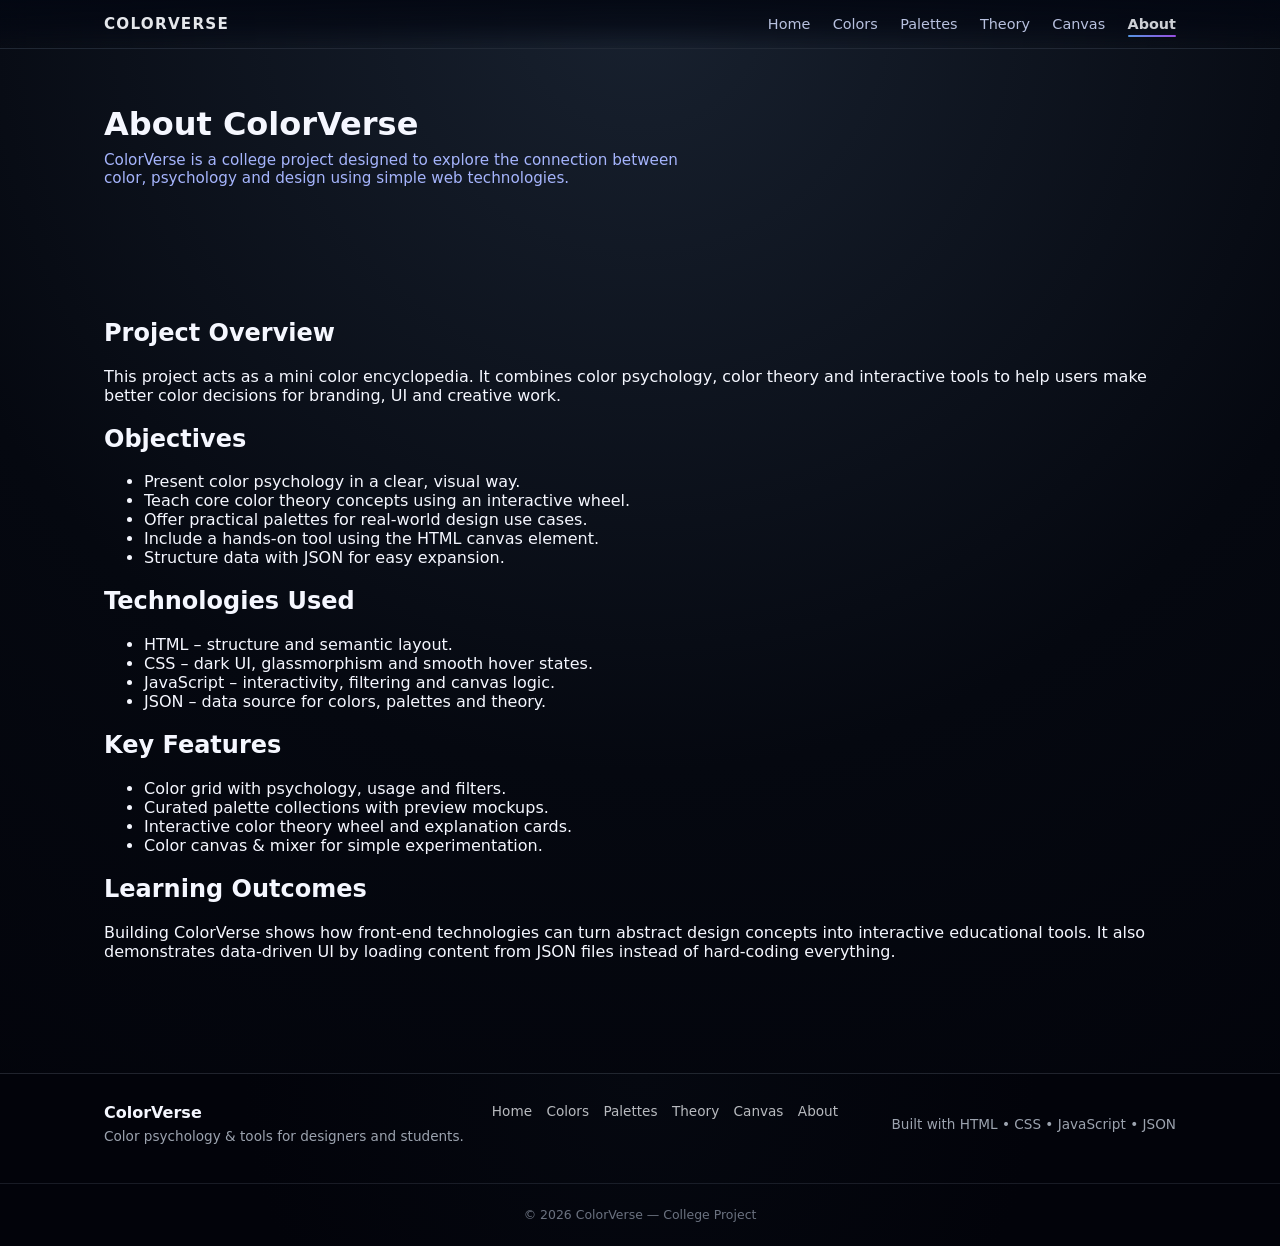
==== about.html @ 029b0ada "first" ====
<!DOCTYPE html>
<html lang="en">
  <head>
    <meta charset="UTF-8" />
    <meta name="viewport" content="width=device-width, initial-scale=1.0" />
    <title>About – ColorVerse</title>
    <link rel="stylesheet" href="css/main.css" />
  </head>
  <body data-page="about">
    <header class="site-header">
      <div class="navbar container">
        <div class="nav-logo">
          <a href="index.html">ColorVerse</a>
        </div>
        <nav class="nav-links">
          <a href="index.html" data-nav="home">Home</a>
          <a href="colors.html" data-nav="colors">Colors</a>
          <a href="palettes.html" data-nav="palettes">Palettes</a>
          <a href="theory.html" data-nav="theory">Theory</a>
          <a href="canvas.html" data-nav="canvas">Canvas</a>
          <a href="about.html" data-nav="about">About</a>
        </nav>
      </div>
    </header>

    <main class="page-main about-main">
      <section class="section about-hero">
        <div class="container">
          <h1 class="page-title">About ColorVerse</h1>
          <p class="section-description">
            ColorVerse is a college project designed to explore the connection
            between color, psychology and design using simple web technologies.
          </p>
        </div>
      </section>

      <section class="section">
        <div class="container about-grid">
          <article class="about-card">
            <h2>Project Overview</h2>
            <p>
              This project acts as a mini color encyclopedia. It combines color
              psychology, color theory and interactive tools to help users make
              better color decisions for branding, UI and creative work.
            </p>
          </article>

          <article class="about-card">
            <h2>Objectives</h2>
            <ul>
              <li>Present color psychology in a clear, visual way.</li>
              <li>Teach core color theory concepts using an interactive wheel.</li>
              <li>Offer practical palettes for real-world design use cases.</li>
              <li>Include a hands-on tool using the HTML canvas element.</li>
              <li>Structure data with JSON for easy expansion.</li>
            </ul>
          </article>

          <article class="about-card">
            <h2>Technologies Used</h2>
            <ul>
              <li>HTML – structure and semantic layout.</li>
              <li>CSS – dark UI, glassmorphism and smooth hover states.</li>
              <li>JavaScript – interactivity, filtering and canvas logic.</li>
              <li>JSON – data source for colors, palettes and theory.</li>
            </ul>
          </article>

          <article class="about-card">
            <h2>Key Features</h2>
            <ul>
              <li>Color grid with psychology, usage and filters.</li>
              <li>Curated palette collections with preview mockups.</li>
              <li>Interactive color theory wheel and explanation cards.</li>
              <li>Color canvas &amp; mixer for simple experimentation.</li>
            </ul>
          </article>

          <article class="about-card">
            <h2>Learning Outcomes</h2>
            <p>
              Building ColorVerse shows how front-end technologies can turn
              abstract design concepts into interactive educational tools. It
              also demonstrates data-driven UI by loading content from JSON
              files instead of hard-coding everything.
            </p>
          </article>
        </div>
      </section>
    </main>

    <footer class="site-footer">
      <div class="container footer-content">
        <div class="footer-brand">
          <h3>ColorVerse</h3>
          <p>Color psychology &amp; tools for designers and students.</p>
        </div>
        <div class="footer-links">
          <a href="index.html">Home</a>
          <a href="colors.html">Colors</a>
          <a href="palettes.html">Palettes</a>
          <a href="theory.html">Theory</a>
          <a href="canvas.html">Canvas</a>
          <a href="about.html">About</a>
        </div>
        <div class="footer-tech">
          <p>Built with HTML • CSS • JavaScript • JSON</p>
        </div>
      </div>
      <div class="footer-bottom">
        <p>© 2026 ColorVerse — College Project</p>
      </div>
    </footer>

    <script src="js/common.js"></script>
  </body>
</html>
---- css/main.css ----
/* Base reset / layout */
:root {
  --bg-0: #02030a;
  --bg-1: #050810;
  --bg-2: #18212f;
  --text: #f5f7ff;
  --text-strong: #e5e7eb;
  --muted: #9ca3af;
  --muted-2: #6b7280;
  --border: rgba(148, 163, 184, 0.2);
  --border-strong: rgba(148, 163, 184, 0.45);
  --surface: rgba(15, 23, 42, 0.85);
  --surface-2: rgba(2, 6, 23, 0.8);
  --accent-1: #3b82f6;
  --accent-2: #a855f7;
  --accent-grad: linear-gradient(135deg, var(--accent-1), var(--accent-2));
}
*,
*::before,
*::after {
  box-sizing: border-box;
}

html,
body {
  margin: 0;
  padding: 0;
  font-family: system-ui, -apple-system, BlinkMacSystemFont, "Segoe UI",
    sans-serif;
  background: radial-gradient(
    circle at top,
    var(--bg-2) 0,
    var(--bg-1) 55%,
    var(--bg-0) 100%
  );
  color: var(--text);
  min-height: 100%;
}

body {
  display: flex;
  flex-direction: column;
}

a {
  color: inherit;
  text-decoration: none;
}

img {
  max-width: 100%;
  display: block;
}

.container {
  width: 100%;
  max-width: 1120px;
  margin: 0 auto;
  padding: 0 1.5rem;
}

.section {
  padding: 3.5rem 0;
}

.page-main {
  flex: 1 0 auto;
}

.site-header {
  position: sticky;
  top: 0;
  z-index: 50;
  backdrop-filter: blur(16px);
  background: linear-gradient(
    to bottom,
    rgba(3, 7, 18, 0.9),
    rgba(3, 7, 18, 0.7),
    transparent
  );
  border-bottom: 1px solid var(--border);
}

.navbar {
  display: flex;
  align-items: center;
  justify-content: space-between;
  padding: 0.9rem 1.5rem;
}

.nav-logo a {
  font-weight: 700;
  letter-spacing: 0.08em;
  text-transform: uppercase;
  font-size: 0.95rem;
  color: var(--text-strong);
}

.nav-links {
  display: flex;
  gap: 1.4rem;
  font-size: 0.9rem;
}

.nav-links a {
  position: relative;
  color: #cbd5f5;
  opacity: 0.9;
  transition: color 0.2s ease, opacity 0.2s ease, transform 0.2s ease;
}

.nav-links a::after {
  content: "";
  position: absolute;
  left: 0;
  bottom: -0.3rem;
  width: 0;
  height: 2px;
  border-radius: 999px;
  background: linear-gradient(to right, #60a5fa, var(--accent-2));
  transition: width 0.2s ease;
}

.nav-links a:hover {
  opacity: 1;
  transform: translateY(-1px);
}

.nav-links a:hover::after {
  width: 100%;
}

.nav-links a.active {
  color: var(--text-strong);
  font-weight: 600;
}

.nav-links a.active::after {
  width: 100%;
}

.site-footer {
  border-top: 1px solid var(--border);
  background: radial-gradient(circle at top, var(--bg-1) 0, var(--bg-0) 60%);
  padding-top: 1.8rem;
  margin-top: 2.5rem;
}

.footer-content {
  display: flex;
  flex-wrap: wrap;
  gap: 1.75rem;
  align-items: flex-start;
  padding: 0 1.5rem 1.5rem;
}

.footer-brand h3 {
  margin: 0 0 0.4rem;
  font-size: 1rem;
}

.footer-brand p {
  margin: 0;
  font-size: 0.85rem;
  color: var(--muted);
}

.footer-links {
  display: flex;
  flex-wrap: wrap;
  gap: 0.9rem;
  font-size: 0.85rem;
}

.footer-links a {
  color: var(--text-strong);
  opacity: 0.8;
}

.footer-links a:hover {
  opacity: 1;
}

.footer-tech {
  margin-left: auto;
  font-size: 0.85rem;
  color: var(--muted);
}

.footer-bottom {
  border-top: 1px solid rgba(148, 163, 184, 0.15);
  margin-top: 0.8rem;
  padding: 0.7rem 0;
  text-align: center;
  font-size: 0.78rem;
  color: var(--muted-2);
}

.page-title {
  font-size: 2rem;
  margin: 0 0 0.5rem;
}

.section-title {
  font-size: 1.6rem;
  margin: 0 0 0.4rem;
}

.section-description {
  margin: 0;
  max-width: 620px;
  color: #a5b4fc;
  font-size: 0.95rem;
}

.btn {
  display: inline-flex;
  align-items: center;
  justify-content: center;
  padding: 0.55rem 1.2rem;
  border-radius: 999px;
  border: 1px solid transparent;
  font-size: 0.9rem;
  cursor: pointer;
  background: none;
  color: inherit;
  transition: transform 0.16s ease, box-shadow 0.16s ease,
    background 0.16s ease, border-color 0.16s ease, color 0.16s ease;
}

.btn-primary {
  background: var(--accent-grad);
  color: #f9fafb;
  box-shadow: 0 10px 25px rgba(59, 130, 246, 0.35);
}

.btn-primary:hover {
  transform: translateY(-1px) scale(1.01);
  box-shadow: 0 12px 30px rgba(59, 130, 246, 0.45);
}

.btn-ghost {
  border-color: rgba(148, 163, 184, 0.5);
  background: rgba(15, 23, 42, 0.6);
  color: var(--text-strong);
}

.btn-ghost:hover {
  background: rgba(30, 64, 175, 0.6);
}

.btn-secondary {
  border-color: rgba(148, 163, 184, 0.5);
  background: rgba(15, 23, 42, 0.8);
}

.chip-row {
  display: flex;
  flex-wrap: wrap;
  gap: 0.4rem;
}

.chip {
  border-radius: 999px;
  border: 1px solid rgba(148, 163, 184, 0.6);
  background: rgba(15, 23, 42, 0.8);
  color: #e5e7eb;
  font-size: 0.78rem;
  padding: 0.25rem 0.7rem;
  cursor: pointer;
  transition: background 0.16s ease, border-color 0.16s ease,
    transform 0.12s ease;
}

.chip:hover {
  background: rgba(37, 99, 235, 0.65);
  border-color: rgba(191, 219, 254, 0.9);
  transform: translateY(-1px);
}

.chip.active {
  background: var(--accent-grad);
  border-color: transparent;
}

input[type="text"],
input[type="search"],
input[type="number"],
input[type="range"],
select,
textarea {
  font-family: inherit;
}

input[type="text"],
input[type="search"] {
  width: 100%;
  border-radius: 999px;
  border: 1px solid rgba(148, 163, 184, 0.7);
  background: rgba(15, 23, 42, 0.9);
  color: #e5e7eb;
  padding: 0.4rem 0.8rem;
  font-size: 0.85rem;
}

input[type="text"]::placeholder,
input[type="search"]::placeholder {
  color: #64748b;
}

label {
  font-size: 0.8rem;
  color: #9ca3af;
  display: block;
  margin-bottom: 0.25rem;
}

@media (max-width: 768px) {
  .navbar {
    flex-direction: column;
    align-items: flex-start;
    gap: 0.4rem;
  }

  .nav-links {
    flex-wrap: wrap;
    font-size: 0.85rem;
  }

  .footer-tech {
    margin-left: 0;
  }
}
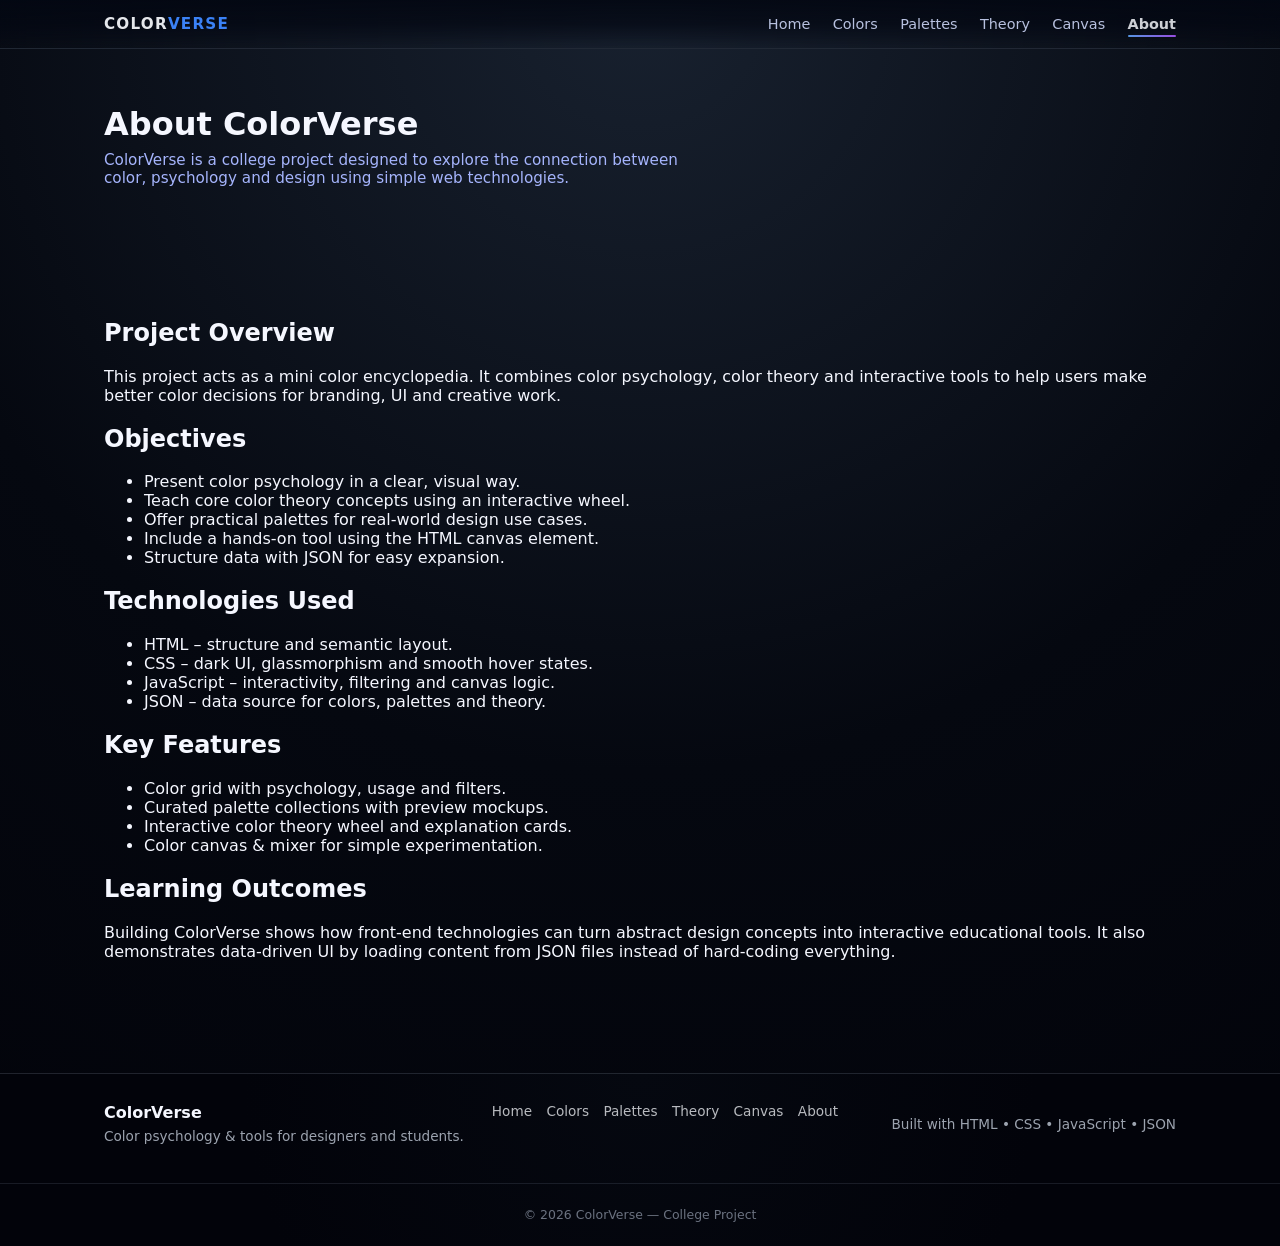
==== commit c4af2b96: "colour change" ====
--- a/about.html
+++ b/about.html
@@ -10,7 +10,7 @@
     <header class="site-header">
       <div class="navbar container">
         <div class="nav-logo">
-          <a href="index.html">ColorVerse</a>
+          <a href="index.html">Color<span class="span-color">Verse</span></a>
         </div>
         <nav class="nav-links">
           <a href="index.html" data-nav="home">Home</a>
--- a/css/main.css
+++ b/css/main.css
@@ -96,6 +96,11 @@
   color: var(--text-strong);
 }
 
+.nav-logo .span-color {
+  color: var(--accent-1);
+  transition: color 0.25s ease;
+}
+
 .nav-links {
   display: flex;
   gap: 1.4rem;
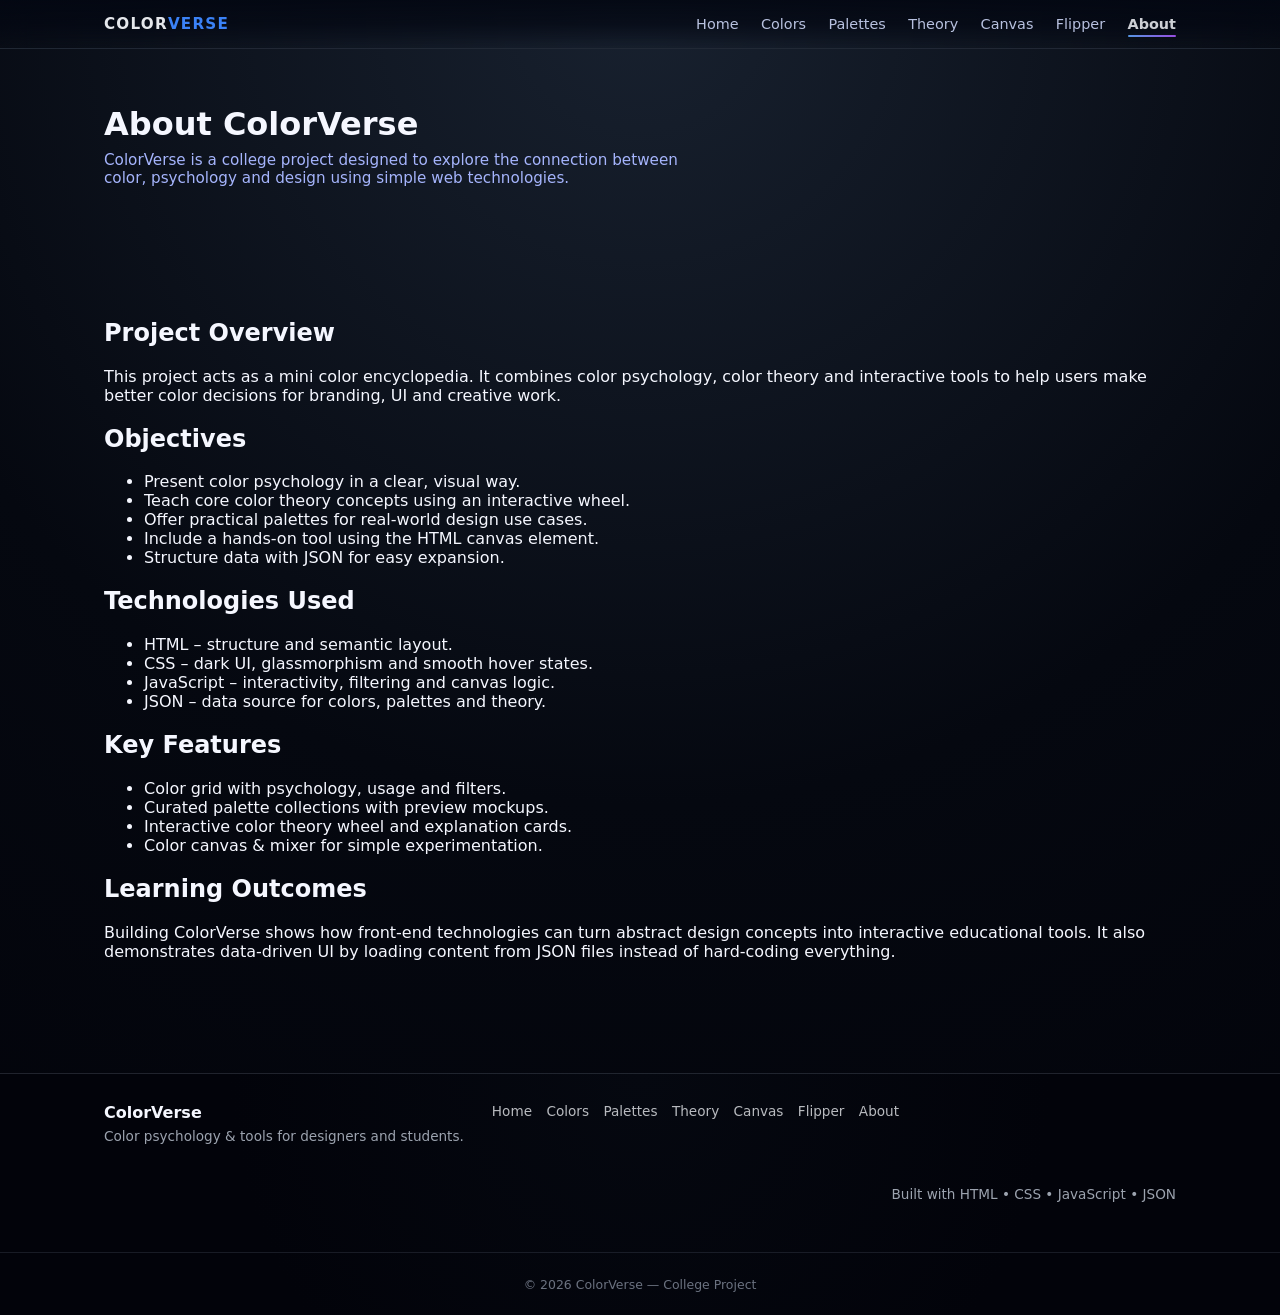
==== commit c8a3dbee: "feat: add color flipper feature with dedicated page, styles, and script" ====
--- a/about.html
+++ b/about.html
@@ -18,6 +18,7 @@
           <a href="palettes.html" data-nav="palettes">Palettes</a>
           <a href="theory.html" data-nav="theory">Theory</a>
           <a href="canvas.html" data-nav="canvas">Canvas</a>
+          <a href="flipper.html" data-nav="flipper">Flipper</a>
           <a href="about.html" data-nav="about">About</a>
         </nav>
       </div>
@@ -101,6 +102,7 @@
           <a href="palettes.html">Palettes</a>
           <a href="theory.html">Theory</a>
           <a href="canvas.html">Canvas</a>
+          <a href="flipper.html">Flipper</a>
           <a href="about.html">About</a>
         </div>
         <div class="footer-tech">
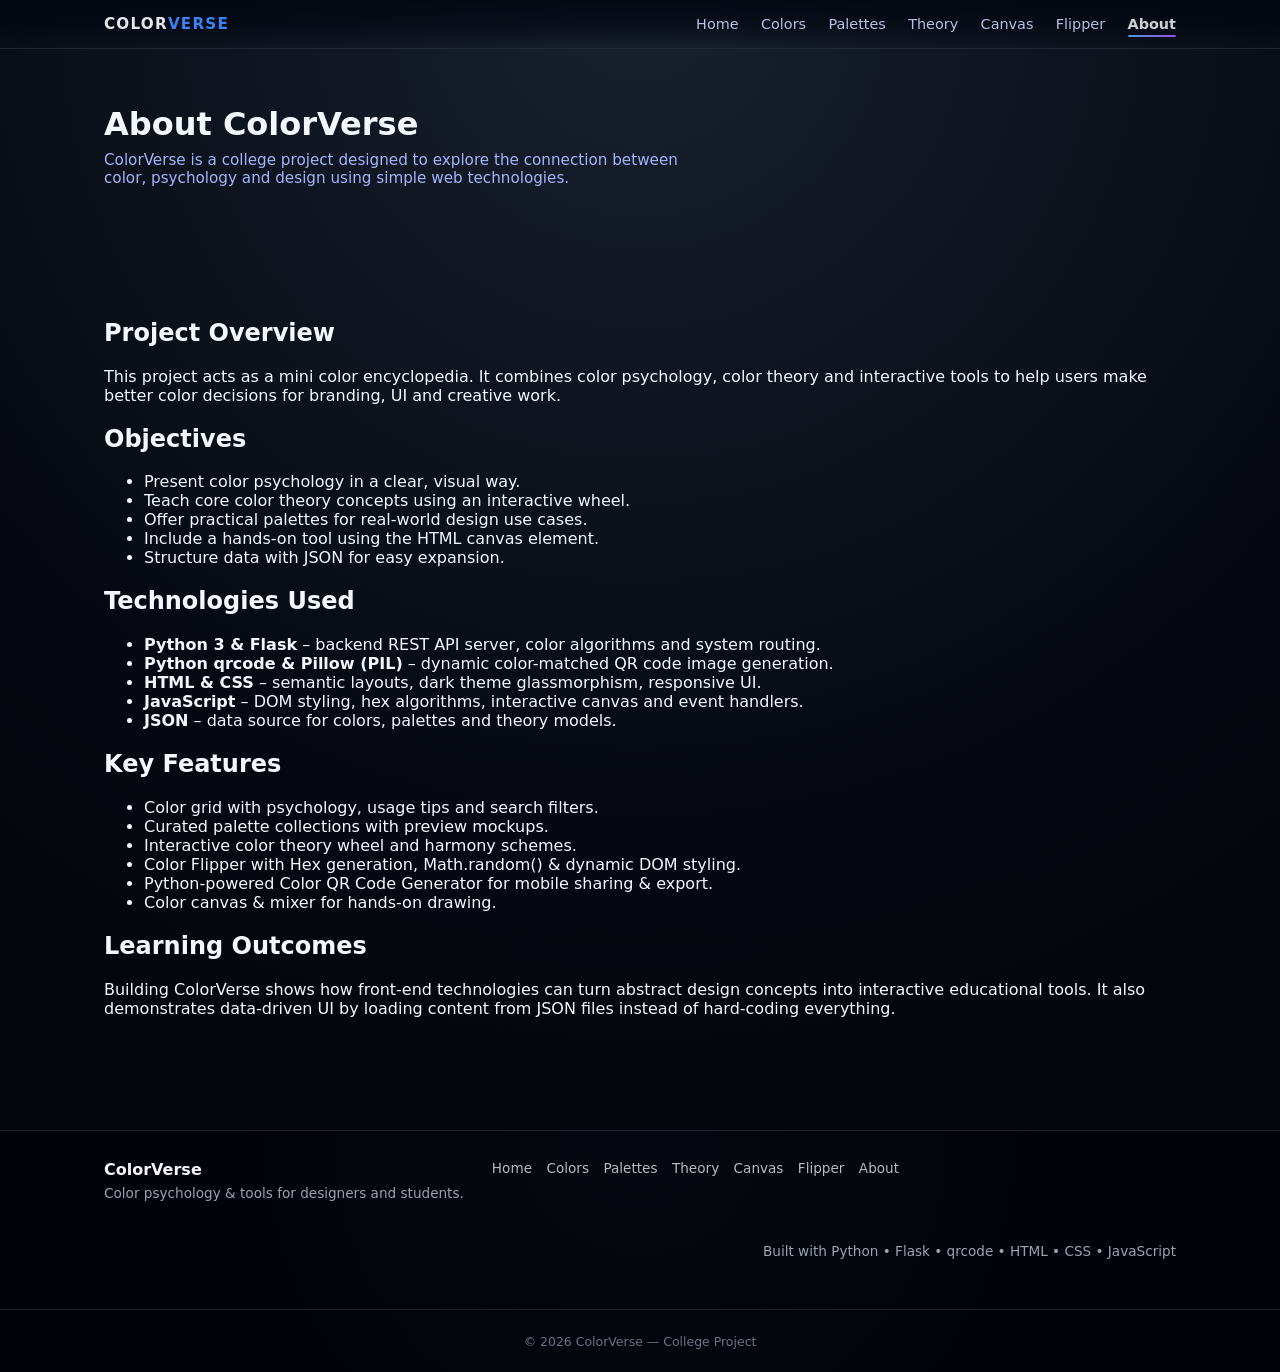
==== commit 24bebd77: "feat: add Python Flask backend and QR code generator integration to color flipper" ====
--- a/about.html
+++ b/about.html
@@ -60,20 +60,23 @@
           <article class="about-card">
             <h2>Technologies Used</h2>
             <ul>
-              <li>HTML – structure and semantic layout.</li>
-              <li>CSS – dark UI, glassmorphism and smooth hover states.</li>
-              <li>JavaScript – interactivity, filtering and canvas logic.</li>
-              <li>JSON – data source for colors, palettes and theory.</li>
+              <li><strong>Python 3 &amp; Flask</strong> – backend REST API server, color algorithms and system routing.</li>
+              <li><strong>Python qrcode &amp; Pillow (PIL)</strong> – dynamic color-matched QR code image generation.</li>
+              <li><strong>HTML &amp; CSS</strong> – semantic layouts, dark theme glassmorphism, responsive UI.</li>
+              <li><strong>JavaScript</strong> – DOM styling, hex algorithms, interactive canvas and event handlers.</li>
+              <li><strong>JSON</strong> – data source for colors, palettes and theory models.</li>
             </ul>
           </article>
 
           <article class="about-card">
             <h2>Key Features</h2>
             <ul>
-              <li>Color grid with psychology, usage and filters.</li>
+              <li>Color grid with psychology, usage tips and search filters.</li>
               <li>Curated palette collections with preview mockups.</li>
-              <li>Interactive color theory wheel and explanation cards.</li>
-              <li>Color canvas &amp; mixer for simple experimentation.</li>
+              <li>Interactive color theory wheel and harmony schemes.</li>
+              <li>Color Flipper with Hex generation, Math.random() &amp; dynamic DOM styling.</li>
+              <li>Python-powered Color QR Code Generator for mobile sharing &amp; export.</li>
+              <li>Color canvas &amp; mixer for hands-on drawing.</li>
             </ul>
           </article>
 
@@ -106,7 +109,7 @@
           <a href="about.html">About</a>
         </div>
         <div class="footer-tech">
-          <p>Built with HTML • CSS • JavaScript • JSON</p>
+          <p>Built with Python • Flask • qrcode • HTML • CSS • JavaScript</p>
         </div>
       </div>
       <div class="footer-bottom">
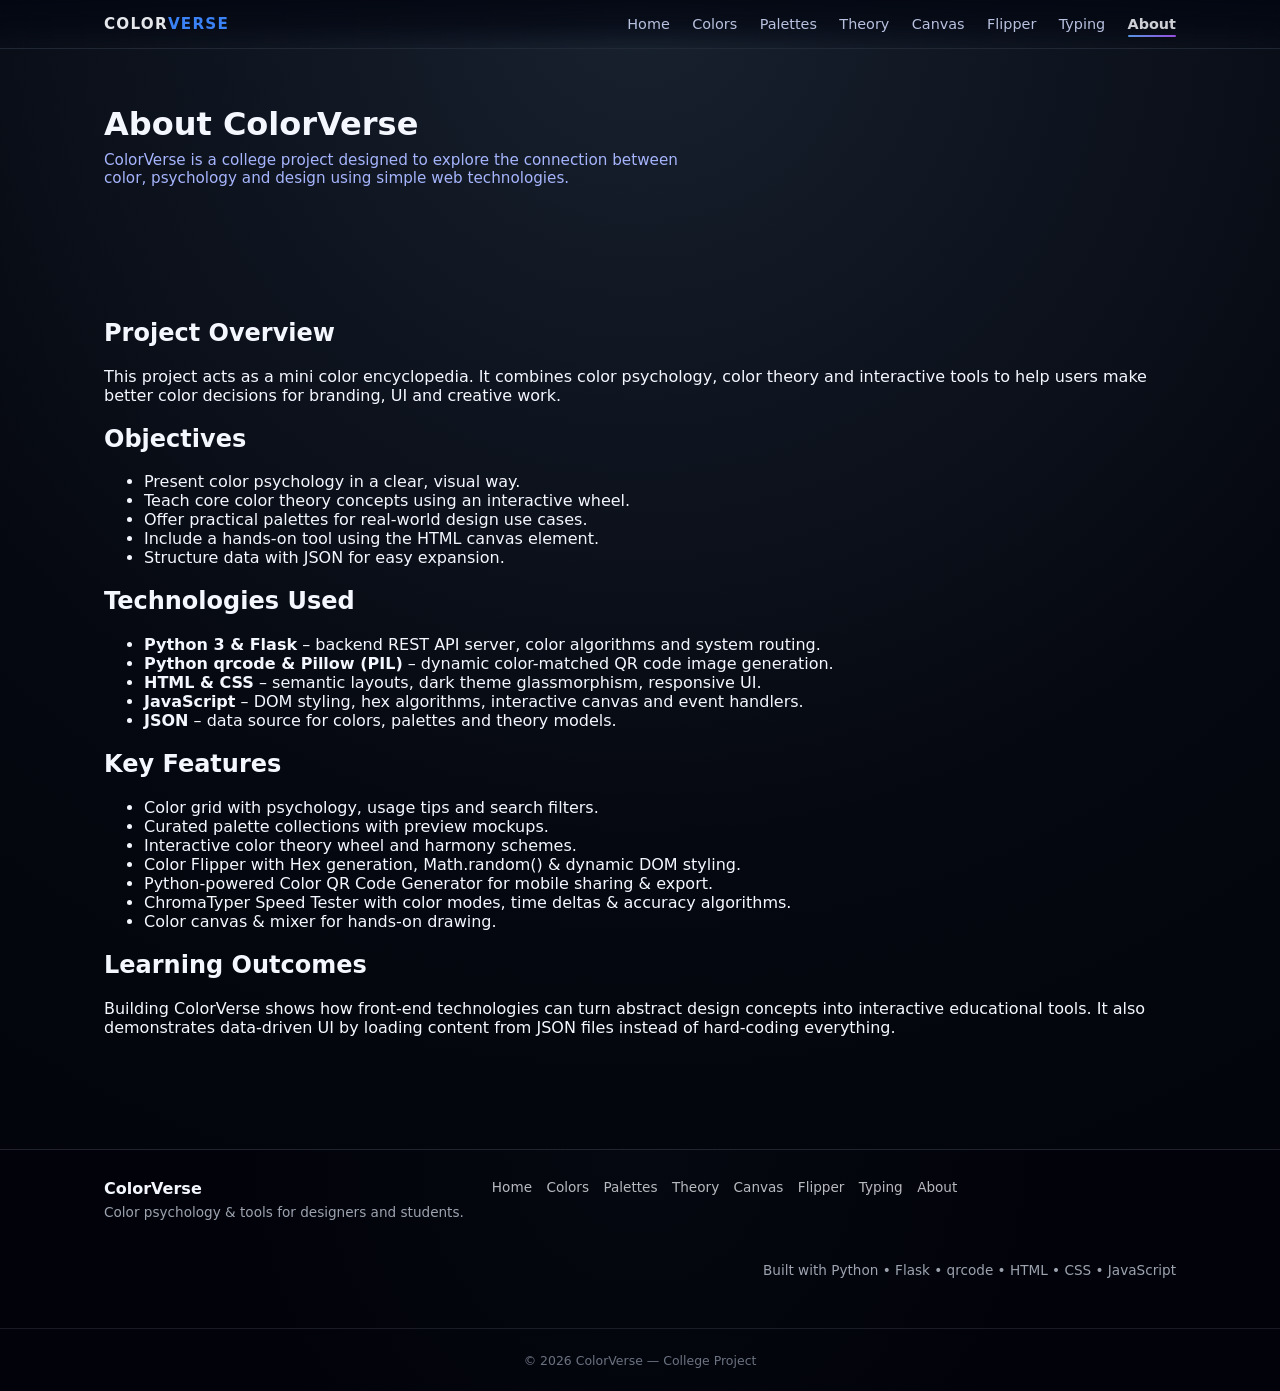
==== commit 803974f6: "Add ColorTyper typing speed test feature with multiple modes and performance tracking." ====
--- a/about.html
+++ b/about.html
@@ -19,6 +19,7 @@
           <a href="theory.html" data-nav="theory">Theory</a>
           <a href="canvas.html" data-nav="canvas">Canvas</a>
           <a href="flipper.html" data-nav="flipper">Flipper</a>
+          <a href="typing.html" data-nav="typing">Typing</a>
           <a href="about.html" data-nav="about">About</a>
         </nav>
       </div>
@@ -76,6 +77,7 @@
               <li>Interactive color theory wheel and harmony schemes.</li>
               <li>Color Flipper with Hex generation, Math.random() &amp; dynamic DOM styling.</li>
               <li>Python-powered Color QR Code Generator for mobile sharing &amp; export.</li>
+              <li>ChromaTyper Speed Tester with color modes, time deltas &amp; accuracy algorithms.</li>
               <li>Color canvas &amp; mixer for hands-on drawing.</li>
             </ul>
           </article>
@@ -106,6 +108,7 @@
           <a href="theory.html">Theory</a>
           <a href="canvas.html">Canvas</a>
           <a href="flipper.html">Flipper</a>
+          <a href="typing.html">Typing</a>
           <a href="about.html">About</a>
         </div>
         <div class="footer-tech">
